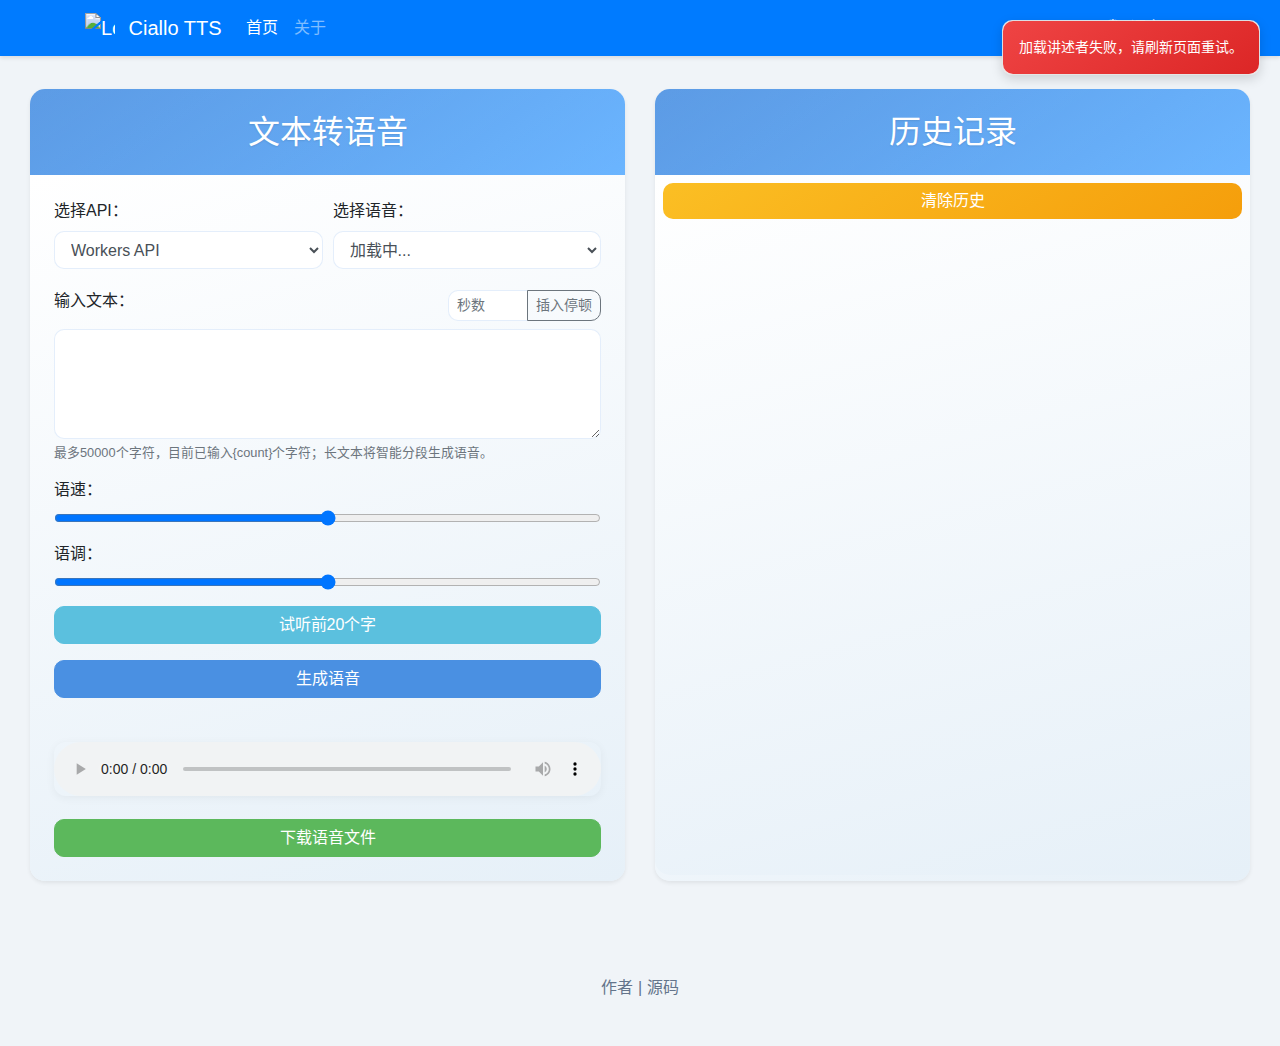
==== index.html @ fd679625 "feat: implement internationalization support with dynamic language switching; add i18n class for tra" ====
<!DOCTYPE html>
<html lang="zh-CN">
<head>
    <meta charset="UTF-8">
    <meta name="viewport" content="width=device-width, initial-scale=1.0">
    
    <!-- 核心SEO标签 -->
    <title>文本转语音 | 免费在线TTS转换工具 - Ciallo TTS</title>
    <meta name="description" content="Ciallo TTS 是一款免费的在线文本转语音工具，支持多种声音选择，可调节语速和语调，提供即时试听和下载功能。快速将文字转换成自然流畅的语音。Ciallo TTS是免费的文本转语音工具，提供语音合成服务，支持多种语言，包括英语、法语、德语、西班牙语、阿拉伯语、中文、日语、朝鲜语、粤语、越南语等，以及多种语音风格，提供丰富的讲述人。Ciallo TTS is an online text-to-speech tool, also known as a voice generator, it can convert text to audio, and you can play or download audio files. Free online text-to-speech converter supporting multiple voices, adjustable speed and pitch, with instant preview and download features.">
    <meta name="keywords" content="文本转语音,TTS,语音合成,在线配音,讲述人,FREE TTS,文字转语音,语音生成器,AI配音,免费TTS,在线朗读,文案工具">
    <meta name="author" content="Zwei">
    <meta name="robots" content="index, follow">
    <link rel="canonical" href="https://tts.ciallo.de/">
    
    <!-- Open Graph标签增强 -->
    <meta property="og:title" content="文本转语音 | 免费在线TTS转换工具 - Ciallo TTS">
    <meta property="og:description" content="Ciallo TTS 是一款免费的在线文本转语音工具，支持多种声音选择，可调节语速和语调，提供即时试听和下载功能。快速将文字转换成自然流畅的语音。Ciallo TTS是免费的文本转语音工具，提供语音合成服务，支持多种语言，包括英语、法语、德语、西班牙语、阿拉伯语、中文、日语、朝鲜语、粤语、越南语等，以及多种语音风格，提供丰富的讲述人。Ciallo TTS is an online text-to-speech tool, also known as a voice generator, it can convert text to audio, and you can play or download audio files. Free online text-to-speech converter supporting multiple voices, adjustable speed and pitch, with instant preview and download features.">
    <meta property="og:type" content="website">
    <meta property="og:url" content="https://tts.ciallo.de/">
    <meta property="og:image" content="https://tts.ciallo.de/image/TTS.png">
    <meta property="og:site_name" content="Ciallo TTS">
    <meta property="og:locale" content="zh_CN">
    
    <!-- Twitter Card标签增强 -->
    <meta name="twitter:card" content="summary_large_image">
    <meta name="twitter:title" content="文本转语音 | 免费在线TTS转换工具 - Ciallo TTS">
    <meta name="twitter:description" content="Ciallo TTS是一款免费的在线文本转语音工具,支持多种声音选择,可调节语速和语调,提供即时试听和下载功能。">
    <meta name="twitter:image" content="https://tts.ciallo.de/image/TTS.png">
    
    <!-- 其他原有标签 -->
    <link href="https://maxcdn.bootstrapcdn.com/bootstrap/4.5.2/css/bootstrap.min.css" rel="stylesheet">
    <link rel="stylesheet" href="https://cdnjs.cloudflare.com/ajax/libs/font-awesome/5.15.4/css/all.min.css">
    <link rel="stylesheet" href="style.css">
    
    <!-- 网站图标 -->
    <link rel="icon" type="image/png" href="image/TTS.png">
    <link rel="apple-touch-icon" href="image/TTS.png">
    <link rel="shortcut icon" type="image/png" href="image/TTS.png">

    <!-- 添加安全相关的meta标签 -->
    <meta http-equiv="Content-Security-Policy" content="default-src 'self' https://worker-tts.api.zwei.de.eu.org https://deno-tts.api.zwei.de.eu.org; 
script-src 'self' 'unsafe-inline' https://code.jquery.com https://cdnjs.cloudflare.com https://maxcdn.bootstrapcdn.com; 
style-src 'self' 'unsafe-inline' https://maxcdn.bootstrapcdn.com https://cdnjs.cloudflare.com; 
img-src 'self' data: https:; 
media-src 'self' blob: https:; 
font-src 'self' https://cdnjs.cloudflare.com;">
    <meta http-equiv="X-Content-Type-Options" content="nosniff">

    <!-- 建议添加预加载关键资源 -->
    <link rel="preload" href="style.css" as="style">
    <link rel="preload" href="script.js" as="script">
</head>
<body>
    <!-- 添加结构化数据 -->
    <script type="application/ld+json">
    {
        "@context": "https://schema.org",
        "@type": "WebApplication",
        "name": "Ciallo TTS - 文本转语音工具",
        "url": "https://tts.ciallo.de/",
        "description": "免费在线文本转语音工具,支持多种声音选择,可调节语速和语调,提供即时试听和下载功能。",
        "applicationCategory": "MultimediaApplication",
        "operatingSystem": "All",
        "offers": {
            "@type": "Offer",
            "price": "0",
            "priceCurrency": "USD"
        },
        "author": {
            "@type": "Person",
            "name": "Zwei"
        }
    }
    </script>

    <!-- 在 body 标签开始处添加导航栏 -->
    <nav class="navbar navbar-expand-lg navbar-dark bg-primary">
        <div class="container">
            <a class="navbar-brand" href="#">
                <img src="image/TTS.png" width="30" height="30" class="d-inline-block align-top mr-2" alt="Logo">
                <span data-i18n="nav.title">Ciallo TTS</span>
            </a>
            <button class="navbar-toggler" type="button" data-toggle="collapse" data-target="#navbarNav">
                <span class="navbar-toggler-icon"></span>
            </button>
            <div class="collapse navbar-collapse" id="navbarNav">
                <ul class="navbar-nav mr-auto">
                    <li class="nav-item active">
                        <a class="nav-link" href="#" data-i18n="nav.home">首页</a>
                    </li>
                    <li class="nav-item">
                        <a class="nav-link" href="#" data-i18n="nav.about">关于</a>
                    </li>
                </ul>
                <div class="nav-item dropdown">
                    <a class="nav-link dropdown-toggle text-white" href="#" id="languageDropdown" role="button" data-toggle="dropdown">
                        <i class="fas fa-globe"></i>
                        <span data-i18n="nav.language">语言</span>
                    </a>
                    <div class="dropdown-menu dropdown-menu-right">
                        <a class="dropdown-item" href="#" data-lang="zh-CN">简体中文</a>
                        <a class="dropdown-item" href="#" data-lang="en-US">English</a>
                    </div>
                </div>
            </div>
        </div>
    </nav>

    <div class="container-fluid d-flex flex-column justify-content-center align-items-center mt-5" style="min-height: 90vh;">
        <div class="row w-100 justify-content-center">
            <!-- 表单容器 -->
            <div class="col-md-8 col-lg-6 mb-3">
                <div class="card shadow-sm h-100">
                    <div class="card-header text-center">
                        <h2 data-i18n="main.title">文本转语音</h2>
                    </div>
                    <div class="card-body">
                        <form id="text2voice-form">
                            <div class="form-row">
                                <div class="form-group col-md-6">
                                    <label for="api" data-i18n="main.apiLabel">选择API：</label>
                                    <select class="form-control" id="api" required>
                                        <option value="workers-api">Workers API</option>
                                        <option value="deno-api">Deno API</option>
                                    </select>
                                    <small id="apiTips" class="form-text text-muted"></small>
                                </div>
                                <div class="form-group col-md-6">
                                    <label for="speaker" data-i18n="main.voiceLabel">选择语音：</label>
                                    <select class="form-control" id="speaker" required>
                                        <option value="">加载中...</option>
                                    </select>
                                </div>
                            </div>

                            <div class="form-group">
                                <div class="d-flex justify-content-between align-items-center mb-2">
                                    <label for="text" data-i18n="main.textLabel">输入文本：</label>
                                    <div class="input-group" style="width: auto;">
                                        <input type="number" 
                                               class="form-control form-control-sm" 
                                               id="pauseSeconds" 
                                               min="0.01" 
                                               max="100" 
                                               step="0.01" 
                                               style="width: 80px;"
                                               placeholder="秒数">
                                        <div class="input-group-append">
                                            <button class="btn btn-sm btn-outline-secondary" type="button" id="insertPause">
                                                插入停顿
                                            </button>
                                        </div>
                                    </div>
                                </div>
                                <textarea 
                                    class="form-control" 
                                    id="text" 
                                    rows="4" 
                                    required 
                                    maxlength="50000"></textarea>
                                <small id="charCount" class="form-text text-muted" data-i18n="main.charCount">最多50000个字符，目前已输入0个字符；长文本将智能分段生成语音。</small>
                            </div>

                            <div class="form-group">
                                <label for="rate" data-i18n="main.speedLabel">语速: <span id="rateValue">0</span></label>
                                <input type="range" class="form-control-range" id="rate" name="rate" min="-100" max="100" value="0">
                            </div>

                            <div class="form-group">
                                <label for="pitch" data-i18n="main.pitchLabel">语调: <span id="pitchValue">0</span></label>
                                <input type="range" class="form-control-range" id="pitch" name="pitch" min="-100" max="100" value="0">
                            </div>

                            <div id="error" class="alert alert-danger" style="display: none;"></div>

                            <button type="button" class="btn btn-info btn-block mb-3" id="previewButton" data-i18n="main.preview">试听前20个字</button>
                            <button type="button" class="btn btn-primary btn-block" id="generateButton" data-i18n="main.generate">生成语音</button>
                        </form>

                        <div class="mt-4" id="result">
                            <audio id="audio" controls class="w-100"></audio>
                            <a id="download" class="btn btn-success btn-block mt-3" href="#" download="voice.mp3" data-i18n="main.download">下载语音文件</a>
                        </div>

                        <div class="mt-4 text-center" id="loading" style="display: none;">
                            <i class="fas fa-spinner fa-spin"></i> 正在生成语音，请稍候...
                        </div>
                    </div>
                </div>
            </div>

            <!-- 历史记录容器 -->
            <div class="col-md-8 col-lg-6 mb-3">
                <div class="card shadow-sm h-100">
                    <div class="card-header text-center">
                        <h2 data-i18n="history.title">历史记录</h2>
                    </div>
                    <div class="card-body history-container">
                        <button onclick="clearHistory()" class="btn btn-warning btn-block mb-3" data-i18n="history.clear">清除历史</button>
                        <div id="historyItems"></div>
                    </div>
                </div>
            </div>
        </div>
    </div>

    <footer class="text-center mt-5">
        <p>
            <a href="https://zwei.de.eu.org" target="_blank" data-i18n="footer.author">Zwei</a> | 
            <a href="https://github.com/bestZwei/ciallo-tts" target="_blank" data-i18n="footer.code">Code</a>
        </p>
    </footer>

    <script src="https://code.jquery.com/jquery-3.5.1.min.js"></script>
    <script src="https://cdnjs.cloudflare.com/ajax/libs/popper.js/1.16.1/umd/popper.min.js"></script>
    <script src="https://maxcdn.bootstrapcdn.com/bootstrap/4.5.2/js/bootstrap.min.js"></script>
    <script type="module" src="i18n.js"></script>
    <script type="module" src="script.js"></script>

</body>
</html>
---- style.css ----
body {
    background-color: #f0f4f8;
}

.card {
    border: none;
    border-radius: 15px;
    box-shadow: 0 4px 20px rgba(0, 0, 0, 0.05);
    transition: all 0.3s ease;
    background: linear-gradient(145deg, #ffffff 0%, #e6f0f8 100%);
}

.card:hover {
    transform: translateY(-2px);
    box-shadow: 0 6px 25px rgba(99, 102, 241, 0.08);
}

.card-header {
    background: linear-gradient(145deg, #4a90e2 0%, #6bb5ff 100%);
    border-bottom: none;
    border-radius: 15px 15px 0 0 !important;
    padding: 1.5rem 1rem;
    position: relative;
    overflow: hidden;
}

.card-header::before {
    content: '';
    position: absolute;
    top: 0;
    left: 0;
    right: 0;
    bottom: 0;
    background: linear-gradient(145deg, rgba(255, 255, 255, 0.1) 0%, rgba(255, 255, 255, 0) 100%);
    pointer-events: none;
}

.card-header h2 {
    color: #ffffff;
    margin: 0;
    font-weight: 500;
    position: relative;
    text-shadow: 0 1px 2px rgba(0, 0, 0, 0.1);
}

.card-body {
    background: linear-gradient(165deg, #ffffff 0%, #e6f0f8 100%);
    border-radius: 0 0 15px 15px;
    padding: 1.5rem;
}

.history-container {
    max-height: 700px;
    overflow-y: auto;
    padding: 0.5rem;
}

.history-container::-webkit-scrollbar {
    width: 8px;
}

.history-container::-webkit-scrollbar-track {
    background: rgba(0, 0, 0, 0.02);
    border-radius: 4px;
}

.history-container::-webkit-scrollbar-thumb {
    background: rgba(99, 102, 241, 0.2);
    border-radius: 4px;
}

.history-container::-webkit-scrollbar-thumb:hover {
    background: rgba(99, 102, 241, 0.3);
}

.history-item {
    border-radius: 10px;
    margin-bottom: 12px;
    background: linear-gradient(145deg, #ffffff 0%, #f8faff 100%);
    border: 1px solid rgba(99, 102, 241, 0.08);
    transition: all 0.2s ease;
    padding: 1rem;
    cursor: pointer;
}

.history-item:hover {
    transform: translateY(-1px);
    box-shadow: 0 4px 12px rgba(99, 102, 241, 0.08);
    border-color: rgba(99, 102, 241, 0.15);
    background: linear-gradient(145deg, #f8faff 0%, #f0f7ff 100%);
}

.btn-group .btn {
    margin-left: 5px;
}

footer {
    padding: 30px;
    color: #64748b;
}

footer a {
    color: #64748b;
    transition: color 0.2s ease;
}

footer a:hover {
    color: #334155;
    text-decoration: none;
}

#audio {
    border-radius: 12px;
    width: 100%;
    margin-top: 20px;
    box-shadow: 0 2px 10px rgba(0, 0, 0, 0.05);
}

.form-control {
    border-radius: 10px;
    border: 1px solid rgba(74, 144, 226, 0.15);
    transition: all 0.2s ease;
    background: #ffffff;
}

.form-control:focus {
    border-color: #6bb5ff;
    box-shadow: 0 0 0 0.2rem rgba(74, 144, 226, 0.12);
    background: #ffffff;
}

.btn {
    transition: all 0.2s ease;
    border-radius: 10px;
    font-weight: 500;
}

.btn-primary {
    background-color: #4a90e2;
    border-color: #4a90e2;
}

.btn-primary:hover {
    background-color: #357ab8;
    border-color: #357ab8;
}

.btn-info {
    background-color: #5bc0de;
    border-color: #5bc0de;
}

.btn-info:hover {
    background-color: #31b0d5;
    border-color: #31b0d5;
}

.btn-success {
    background-color: #5cb85c;
    border-color: #5cb85c;
}

.btn-success:hover {
    background-color: #4cae4c;
    border-color: #4cae4c;
}

.alert {
    border-radius: 10px;
    border: none;
    box-shadow: 0 2px 8px rgba(0, 0, 0, 0.05);
}

#loading {
    color: #6366f1;
}

.fa-spinner {
    animation: spin 1s linear infinite;
}

@keyframes spin {
    from { transform: rotate(0deg); }
    to { transform: rotate(360deg); }
}

.btn-warning {
    background: linear-gradient(145deg, #fbbf24 0%, #f59e0b 100%);
    border: none;
    color: white;
}

.btn-warning:hover {
    background: linear-gradient(145deg, #f59e0b 0%, #d97706 100%);
    color: white;
}

/* 添加按钮点击反馈效果 */
.btn:active {
    transform: scale(0.98);
}

/* 优化表单控件悬停状态 */
.form-control:hover {
    border-color: rgba(74, 144, 226, 0.3);
}

/* 添加悬浮提示框样式 */
.toast-container {
    position: fixed;
    top: 20px;
    right: 20px;
    z-index: 1050;
}

.toast {
    min-width: 200px;
    background: rgba(255, 255, 255, 0.95);
    border-radius: 10px;
    box-shadow: 0 4px 12px rgba(0, 0, 0, 0.15);
    margin-bottom: 10px;
    transition: all 0.3s ease;
    opacity: 0;
}

.toast.show {
    opacity: 1;
}

.toast-body {
    padding: 1rem;
    color: #fff;
    border-radius: 10px;
}

.toast-danger {
    background: linear-gradient(145deg, #ef4444 0%, #dc2626 100%);
}

.toast-warning {
    background: linear-gradient(145deg, #f59e0b 0%, #d97706 100%);
}

.toast-info {
    background: linear-gradient(145deg, #3b82f6 0%, #2563eb 100%);
}

.toast-loading {
    min-width: 300px;
}

.toast-loading .progress {
    height: 4px;
    background: rgba(255, 255, 255, 0.2);
    border-radius: 2px;
    margin-top: 10px;
}

.toast-loading .progress-bar {
    background-color: #ffffff;
    transition: width 0.3s ease;
}

.toast-loading .fa-spinner {
    margin-right: 8px;
}

/* 添加导航栏样式 */
.navbar {
    box-shadow: 0 2px 4px rgba(0,0,0,.1);
}

.navbar-brand img {
    transition: transform 0.3s ease;
}

.navbar-brand:hover img {
    transform: scale(1.1);
}

.dropdown-menu {
    border: none;
    box-shadow: 0 4px 6px rgba(0, 0, 0, 0.1);
    border-radius: 8px;
}

.dropdown-item {
    padding: 8px 20px;
    transition: all 0.2s ease;
}

.dropdown-item:hover {
    background-color: #f8f9fa;
    transform: translateX(5px);
}

/* 调整主容器边距，适应新的导航栏 */
.container-fluid {
    margin-top: 2rem !important;
}

/* 语言切换按钮样式 */
.nav-link .fa-globe {
    margin-right: 5px;
}
---- style.css ----
body {
    background-color: #f0f4f8;
}

.card {
    border: none;
    border-radius: 15px;
    box-shadow: 0 4px 20px rgba(0, 0, 0, 0.05);
    transition: all 0.3s ease;
    background: linear-gradient(145deg, #ffffff 0%, #e6f0f8 100%);
}

.card:hover {
    transform: translateY(-2px);
    box-shadow: 0 6px 25px rgba(99, 102, 241, 0.08);
}

.card-header {
    background: linear-gradient(145deg, #4a90e2 0%, #6bb5ff 100%);
    border-bottom: none;
    border-radius: 15px 15px 0 0 !important;
    padding: 1.5rem 1rem;
    position: relative;
    overflow: hidden;
}

.card-header::before {
    content: '';
    position: absolute;
    top: 0;
    left: 0;
    right: 0;
    bottom: 0;
    background: linear-gradient(145deg, rgba(255, 255, 255, 0.1) 0%, rgba(255, 255, 255, 0) 100%);
    pointer-events: none;
}

.card-header h2 {
    color: #ffffff;
    margin: 0;
    font-weight: 500;
    position: relative;
    text-shadow: 0 1px 2px rgba(0, 0, 0, 0.1);
}

.card-body {
    background: linear-gradient(165deg, #ffffff 0%, #e6f0f8 100%);
    border-radius: 0 0 15px 15px;
    padding: 1.5rem;
}

.history-container {
    max-height: 700px;
    overflow-y: auto;
    padding: 0.5rem;
}

.history-container::-webkit-scrollbar {
    width: 8px;
}

.history-container::-webkit-scrollbar-track {
    background: rgba(0, 0, 0, 0.02);
    border-radius: 4px;
}

.history-container::-webkit-scrollbar-thumb {
    background: rgba(99, 102, 241, 0.2);
    border-radius: 4px;
}

.history-container::-webkit-scrollbar-thumb:hover {
    background: rgba(99, 102, 241, 0.3);
}

.history-item {
    border-radius: 10px;
    margin-bottom: 12px;
    background: linear-gradient(145deg, #ffffff 0%, #f8faff 100%);
    border: 1px solid rgba(99, 102, 241, 0.08);
    transition: all 0.2s ease;
    padding: 1rem;
    cursor: pointer;
}

.history-item:hover {
    transform: translateY(-1px);
    box-shadow: 0 4px 12px rgba(99, 102, 241, 0.08);
    border-color: rgba(99, 102, 241, 0.15);
    background: linear-gradient(145deg, #f8faff 0%, #f0f7ff 100%);
}

.btn-group .btn {
    margin-left: 5px;
}

footer {
    padding: 30px;
    color: #64748b;
}

footer a {
    color: #64748b;
    transition: color 0.2s ease;
}

footer a:hover {
    color: #334155;
    text-decoration: none;
}

#audio {
    border-radius: 12px;
    width: 100%;
    margin-top: 20px;
    box-shadow: 0 2px 10px rgba(0, 0, 0, 0.05);
}

.form-control {
    border-radius: 10px;
    border: 1px solid rgba(74, 144, 226, 0.15);
    transition: all 0.2s ease;
    background: #ffffff;
}

.form-control:focus {
    border-color: #6bb5ff;
    box-shadow: 0 0 0 0.2rem rgba(74, 144, 226, 0.12);
    background: #ffffff;
}

.btn {
    transition: all 0.2s ease;
    border-radius: 10px;
    font-weight: 500;
}

.btn-primary {
    background-color: #4a90e2;
    border-color: #4a90e2;
}

.btn-primary:hover {
    background-color: #357ab8;
    border-color: #357ab8;
}

.btn-info {
    background-color: #5bc0de;
    border-color: #5bc0de;
}

.btn-info:hover {
    background-color: #31b0d5;
    border-color: #31b0d5;
}

.btn-success {
    background-color: #5cb85c;
    border-color: #5cb85c;
}

.btn-success:hover {
    background-color: #4cae4c;
    border-color: #4cae4c;
}

.alert {
    border-radius: 10px;
    border: none;
    box-shadow: 0 2px 8px rgba(0, 0, 0, 0.05);
}

#loading {
    color: #6366f1;
}

.fa-spinner {
    animation: spin 1s linear infinite;
}

@keyframes spin {
    from { transform: rotate(0deg); }
    to { transform: rotate(360deg); }
}

.btn-warning {
    background: linear-gradient(145deg, #fbbf24 0%, #f59e0b 100%);
    border: none;
    color: white;
}

.btn-warning:hover {
    background: linear-gradient(145deg, #f59e0b 0%, #d97706 100%);
    color: white;
}

/* 添加按钮点击反馈效果 */
.btn:active {
    transform: scale(0.98);
}

/* 优化表单控件悬停状态 */
.form-control:hover {
    border-color: rgba(74, 144, 226, 0.3);
}

/* 添加悬浮提示框样式 */
.toast-container {
    position: fixed;
    top: 20px;
    right: 20px;
    z-index: 1050;
}

.toast {
    min-width: 200px;
    background: rgba(255, 255, 255, 0.95);
    border-radius: 10px;
    box-shadow: 0 4px 12px rgba(0, 0, 0, 0.15);
    margin-bottom: 10px;
    transition: all 0.3s ease;
    opacity: 0;
}

.toast.show {
    opacity: 1;
}

.toast-body {
    padding: 1rem;
    color: #fff;
    border-radius: 10px;
}

.toast-danger {
    background: linear-gradient(145deg, #ef4444 0%, #dc2626 100%);
}

.toast-warning {
    background: linear-gradient(145deg, #f59e0b 0%, #d97706 100%);
}

.toast-info {
    background: linear-gradient(145deg, #3b82f6 0%, #2563eb 100%);
}

.toast-loading {
    min-width: 300px;
}

.toast-loading .progress {
    height: 4px;
    background: rgba(255, 255, 255, 0.2);
    border-radius: 2px;
    margin-top: 10px;
}

.toast-loading .progress-bar {
    background-color: #ffffff;
    transition: width 0.3s ease;
}

.toast-loading .fa-spinner {
    margin-right: 8px;
}

/* 添加导航栏样式 */
.navbar {
    box-shadow: 0 2px 4px rgba(0,0,0,.1);
}

.navbar-brand img {
    transition: transform 0.3s ease;
}

.navbar-brand:hover img {
    transform: scale(1.1);
}

.dropdown-menu {
    border: none;
    box-shadow: 0 4px 6px rgba(0, 0, 0, 0.1);
    border-radius: 8px;
}

.dropdown-item {
    padding: 8px 20px;
    transition: all 0.2s ease;
}

.dropdown-item:hover {
    background-color: #f8f9fa;
    transform: translateX(5px);
}

/* 调整主容器边距，适应新的导航栏 */
.container-fluid {
    margin-top: 2rem !important;
}

/* 语言切换按钮样式 */
.nav-link .fa-globe {
    margin-right: 5px;
}
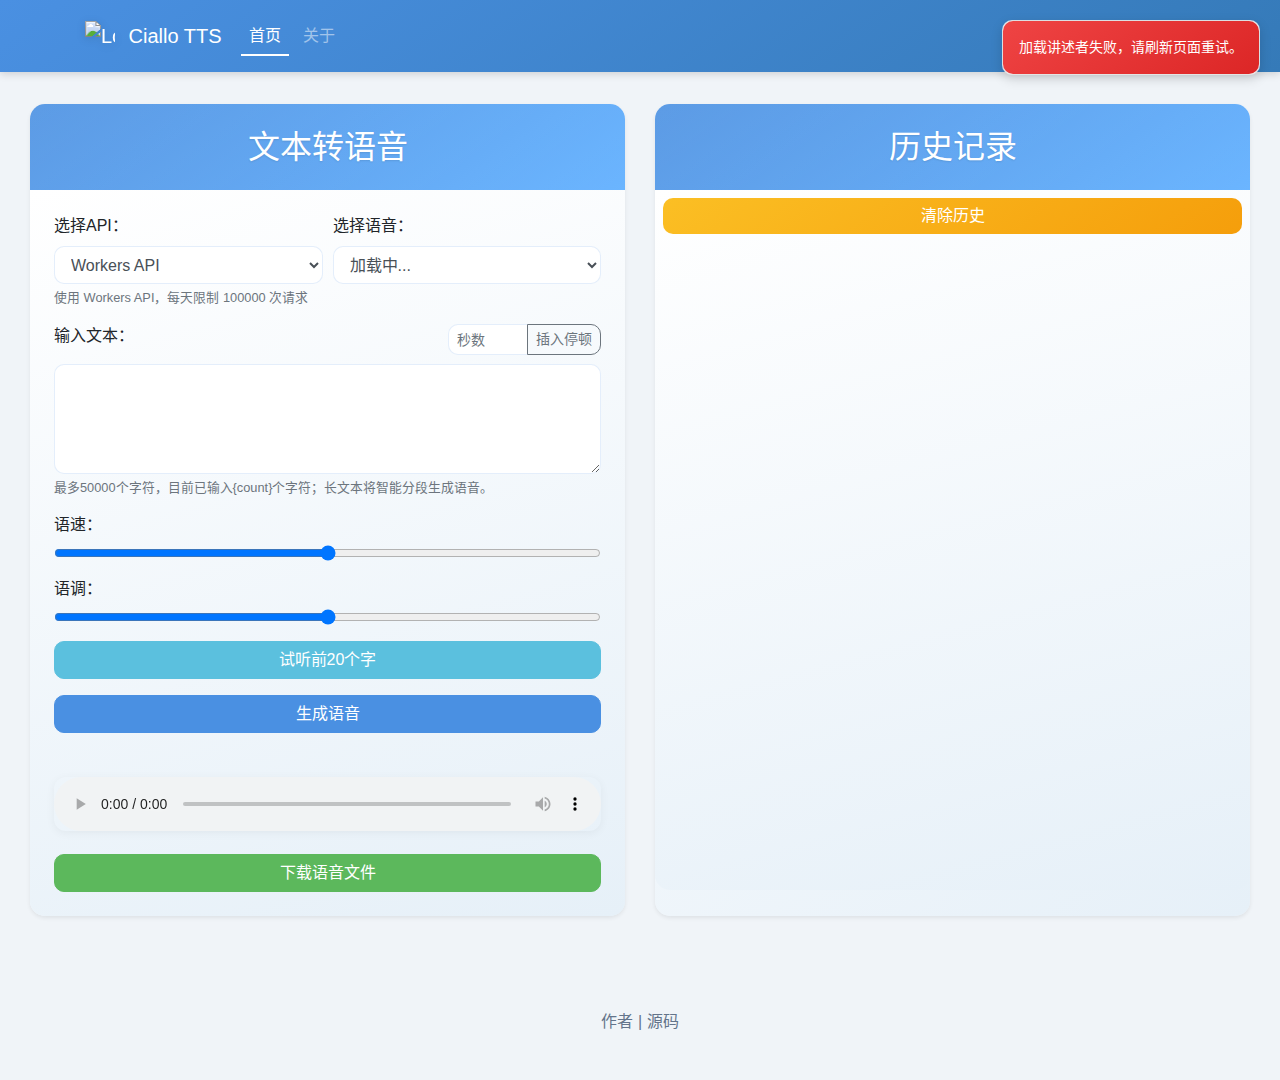
==== commit 8f226c72: "feat: enhance internationalization support by updating API tips in i18n.js and translations in JSON " ====
--- a/index.html
+++ b/index.html
@@ -46,9 +46,17 @@
 font-src 'self' https://cdnjs.cloudflare.com;">
     <meta http-equiv="X-Content-Type-Options" content="nosniff">
 
-    <!-- 建议添加预加载关键资源 -->
-    <link rel="preload" href="style.css" as="style">
-    <link rel="preload" href="script.js" as="script">
+    <!-- 样式表直接引用 -->
+    <link rel="stylesheet" href="style.css">
+    
+    <!-- 模块预加载 -->
+    <link rel="modulepreload" href="i18n.js">
+    <link rel="modulepreload" href="script.js">
+    
+    <!-- 数据预加载 -->
+    <link rel="prefetch" href="i18n/zh-CN.json" as="fetch">
+    <link rel="prefetch" href="i18n/en-US.json" as="fetch">
+    <link rel="prefetch" href="speakers.json" as="fetch">
 </head>
 <body>
     <!-- 添加结构化数据 -->
@@ -144,9 +152,10 @@
                                                max="100" 
                                                step="0.01" 
                                                style="width: 80px;"
-                                               placeholder="秒数">
+                                               data-i18n-placeholder="main.seconds">
                                         <div class="input-group-append">
-                                            <button class="btn btn-sm btn-outline-secondary" type="button" id="insertPause">
+                                            <button class="btn btn-sm btn-outline-secondary" type="button" id="insertPause" 
+                                                    data-i18n="main.insertPause">
                                                 插入停顿
                                             </button>
                                         </div>
--- a/style.css
+++ b/style.css
@@ -267,31 +267,59 @@
 
 /* 添加导航栏样式 */
 .navbar {
-    box-shadow: 0 2px 4px rgba(0,0,0,.1);
+    background: linear-gradient(145deg, #4a90e2 0%, #357ab8 100%);
+    box-shadow: 0 2px 8px rgba(0,0,0,.15);
+    padding: 1rem;
 }
 
 .navbar-brand img {
     transition: transform 0.3s ease;
+    filter: drop-shadow(0 2px 4px rgba(0,0,0,.1));
 }
 
 .navbar-brand:hover img {
     transform: scale(1.1);
+}
+
+.navbar-nav .nav-link {
+    position: relative;
+    padding: 0.5rem 1rem;
+    margin: 0 0.2rem;
+    transition: all 0.3s ease;
+}
+
+.navbar-nav .nav-link::after {
+    content: '';
+    position: absolute;
+    bottom: 0;
+    left: 50%;
+    width: 0;
+    height: 2px;
+    background: #fff;
+    transition: all 0.3s ease;
+    transform: translateX(-50%);
+}
+
+.navbar-nav .nav-link:hover::after,
+.navbar-nav .nav-item.active .nav-link::after {
+    width: 100%;
 }
 
 .dropdown-menu {
     border: none;
     box-shadow: 0 4px 6px rgba(0, 0, 0, 0.1);
     border-radius: 8px;
+    animation: dropdownFade 0.3s ease;
+}
+
+@keyframes dropdownFade {
+    from { opacity: 0; transform: translateY(-10px); }
+    to { opacity: 1; transform: translateY(0); }
 }
 
 .dropdown-item {
     padding: 8px 20px;
     transition: all 0.2s ease;
-}
-
-.dropdown-item:hover {
-    background-color: #f8f9fa;
-    transform: translateX(5px);
 }
 
 /* 调整主容器边距，适应新的导航栏 */
--- a/style.css
+++ b/style.css
@@ -267,31 +267,59 @@
 
 /* 添加导航栏样式 */
 .navbar {
-    box-shadow: 0 2px 4px rgba(0,0,0,.1);
+    background: linear-gradient(145deg, #4a90e2 0%, #357ab8 100%);
+    box-shadow: 0 2px 8px rgba(0,0,0,.15);
+    padding: 1rem;
 }
 
 .navbar-brand img {
     transition: transform 0.3s ease;
+    filter: drop-shadow(0 2px 4px rgba(0,0,0,.1));
 }
 
 .navbar-brand:hover img {
     transform: scale(1.1);
+}
+
+.navbar-nav .nav-link {
+    position: relative;
+    padding: 0.5rem 1rem;
+    margin: 0 0.2rem;
+    transition: all 0.3s ease;
+}
+
+.navbar-nav .nav-link::after {
+    content: '';
+    position: absolute;
+    bottom: 0;
+    left: 50%;
+    width: 0;
+    height: 2px;
+    background: #fff;
+    transition: all 0.3s ease;
+    transform: translateX(-50%);
+}
+
+.navbar-nav .nav-link:hover::after,
+.navbar-nav .nav-item.active .nav-link::after {
+    width: 100%;
 }
 
 .dropdown-menu {
     border: none;
     box-shadow: 0 4px 6px rgba(0, 0, 0, 0.1);
     border-radius: 8px;
+    animation: dropdownFade 0.3s ease;
+}
+
+@keyframes dropdownFade {
+    from { opacity: 0; transform: translateY(-10px); }
+    to { opacity: 1; transform: translateY(0); }
 }
 
 .dropdown-item {
     padding: 8px 20px;
     transition: all 0.2s ease;
-}
-
-.dropdown-item:hover {
-    background-color: #f8f9fa;
-    transform: translateX(5px);
 }
 
 /* 调整主容器边距，适应新的导航栏 */
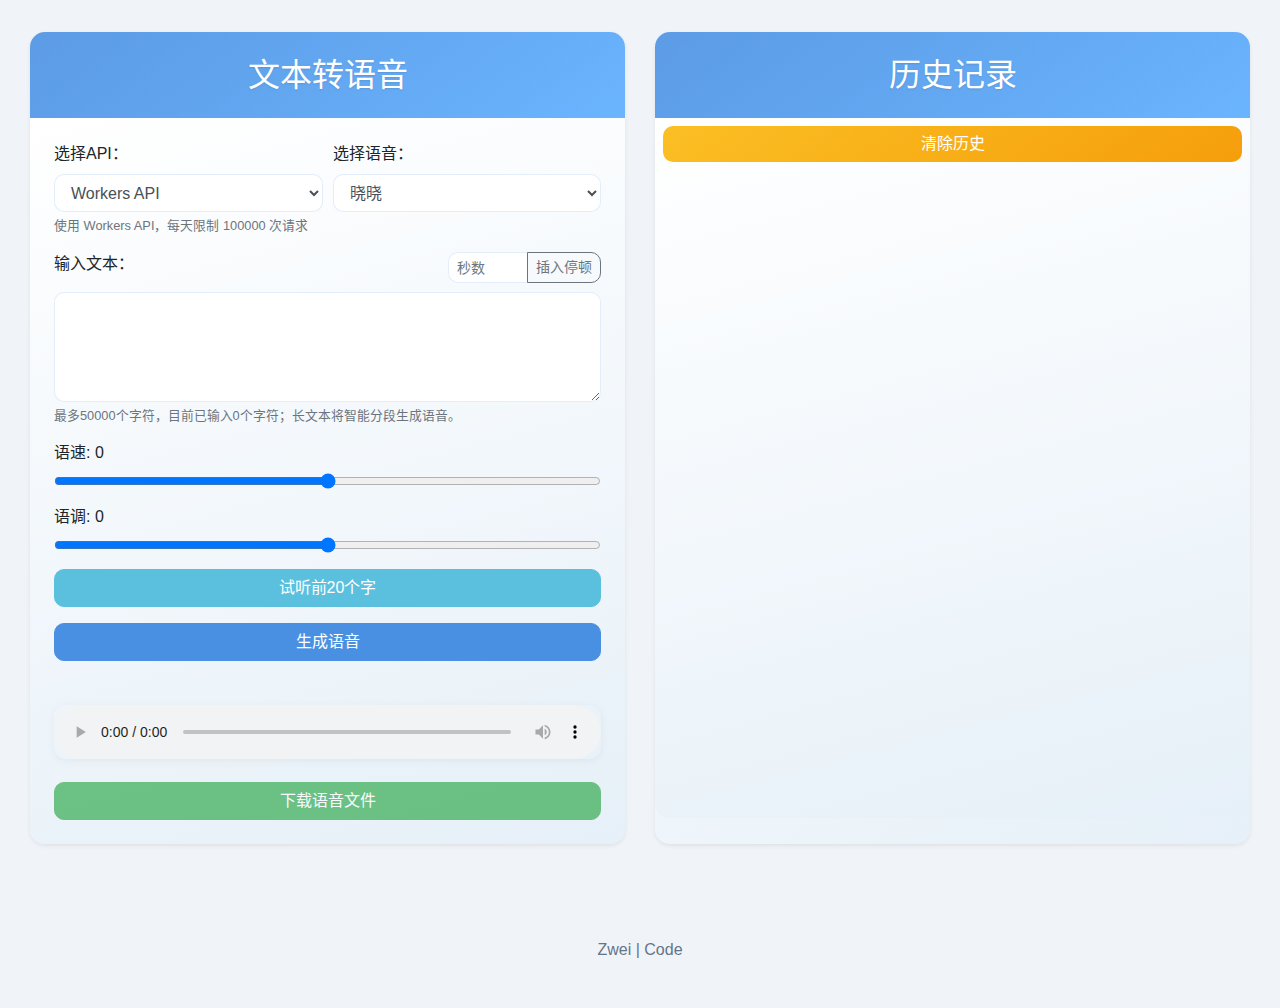
==== commit 5eaf0ba4: "Update index.html" ====
--- a/index.html
+++ b/index.html
@@ -38,81 +38,40 @@
     <link rel="shortcut icon" type="image/png" href="image/TTS.png">
 
     <!-- 添加安全相关的meta标签 -->
-    <meta http-equiv="Content-Security-Policy" content="default-src 'self' https://worker-tts.api.zwei.de.eu.org https://deno-tts.api.zwei.de.eu.org; 
-script-src 'self' 'unsafe-inline' https://code.jquery.com https://cdnjs.cloudflare.com https://maxcdn.bootstrapcdn.com; 
-style-src 'self' 'unsafe-inline' https://maxcdn.bootstrapcdn.com https://cdnjs.cloudflare.com; 
-img-src 'self' data: https:; 
-media-src 'self' blob: https:; 
-font-src 'self' https://cdnjs.cloudflare.com;">
-    <meta http-equiv="X-Content-Type-Options" content="nosniff">
+    <meta http-equiv="Content-Security-Policy" content="default-src 'self' https://voice-api-worker.391111.xyz https://deno-tts.api.zwei.de.eu.org; 
+ script-src 'self' 'unsafe-inline' https://code.jquery.com https://cdnjs.cloudflare.com https://maxcdn.bootstrapcdn.com https://static.cloudflareinsights.com; 
+ style-src 'self' 'unsafe-inline' https://maxcdn.bootstrapcdn.com https://cdnjs.cloudflare.com; 
+ img-src 'self' data: https:; 
+ media-src 'self' blob: https:; 
+ font-src 'self' https://cdnjs.cloudflare.com;">
+    
 
-    <!-- 样式表直接引用 -->
-    <link rel="stylesheet" href="style.css">
-    
-    <!-- 模块预加载 -->
-    <link rel="modulepreload" href="i18n.js">
-    <link rel="modulepreload" href="script.js">
-    
-    <!-- 数据预加载 -->
-    <link rel="prefetch" href="i18n/zh-CN.json" as="fetch">
-    <link rel="prefetch" href="i18n/en-US.json" as="fetch">
-    <link rel="prefetch" href="speakers.json" as="fetch">
+    <!-- 建议添加预加载关键资源 -->
+    <link rel="preload" href="style.css" as="style">
+    <link rel="preload" href="script.js" as="script">
 </head>
 <body>
     <!-- 添加结构化数据 -->
     <script type="application/ld+json">
-    {
-        "@context": "https://schema.org",
-        "@type": "WebApplication",
-        "name": "Ciallo TTS - 文本转语音工具",
-        "url": "https://tts.ciallo.de/",
-        "description": "免费在线文本转语音工具,支持多种声音选择,可调节语速和语调,提供即时试听和下载功能。",
-        "applicationCategory": "MultimediaApplication",
-        "operatingSystem": "All",
-        "offers": {
-            "@type": "Offer",
-            "price": "0",
-            "priceCurrency": "USD"
-        },
-        "author": {
-            "@type": "Person",
-            "name": "Zwei"
-        }
-    }
+{
+"@context": "https://schema.org",
+"@type": "WebApplication",
+"name": "Ciallo TTS - 文本转语音工具",
+"url": "https://tts.ciallo.de/",
+"description": "免费在线文本转语音工具,支持多种声音选择,可调节语速和语调,提供即时试听和下载功能。",
+"applicationCategory": "MultimediaApplication",
+"operatingSystem": "All",
+"offers": {
+"@type": "Offer",
+"price": "0",
+"priceCurrency": "USD"
+},
+"author": {
+"@type": "Person",
+"name": "Zwei"
+}
+}
     </script>
-
-    <!-- 在 body 标签开始处添加导航栏 -->
-    <nav class="navbar navbar-expand-lg navbar-dark bg-primary">
-        <div class="container">
-            <a class="navbar-brand" href="#">
-                <img src="image/TTS.png" width="30" height="30" class="d-inline-block align-top mr-2" alt="Logo">
-                <span data-i18n="nav.title">Ciallo TTS</span>
-            </a>
-            <button class="navbar-toggler" type="button" data-toggle="collapse" data-target="#navbarNav">
-                <span class="navbar-toggler-icon"></span>
-            </button>
-            <div class="collapse navbar-collapse" id="navbarNav">
-                <ul class="navbar-nav mr-auto">
-                    <li class="nav-item active">
-                        <a class="nav-link" href="#" data-i18n="nav.home">首页</a>
-                    </li>
-                    <li class="nav-item">
-                        <a class="nav-link" href="#" data-i18n="nav.about">关于</a>
-                    </li>
-                </ul>
-                <div class="nav-item dropdown">
-                    <a class="nav-link dropdown-toggle text-white" href="#" id="languageDropdown" role="button" data-toggle="dropdown">
-                        <i class="fas fa-globe"></i>
-                        <span data-i18n="nav.language">语言</span>
-                    </a>
-                    <div class="dropdown-menu dropdown-menu-right">
-                        <a class="dropdown-item" href="#" data-lang="zh-CN">简体中文</a>
-                        <a class="dropdown-item" href="#" data-lang="en-US">English</a>
-                    </div>
-                </div>
-            </div>
-        </div>
-    </nav>
 
     <div class="container-fluid d-flex flex-column justify-content-center align-items-center mt-5" style="min-height: 90vh;">
         <div class="row w-100 justify-content-center">
@@ -120,13 +79,13 @@
             <div class="col-md-8 col-lg-6 mb-3">
                 <div class="card shadow-sm h-100">
                     <div class="card-header text-center">
-                        <h2 data-i18n="main.title">文本转语音</h2>
+                        <h2>文本转语音</h2>
                     </div>
                     <div class="card-body">
                         <form id="text2voice-form">
                             <div class="form-row">
                                 <div class="form-group col-md-6">
-                                    <label for="api" data-i18n="main.apiLabel">选择API：</label>
+                                    <label for="api">选择API：</label>
                                     <select class="form-control" id="api" required>
                                         <option value="workers-api">Workers API</option>
                                         <option value="deno-api">Deno API</option>
@@ -134,7 +93,7 @@
                                     <small id="apiTips" class="form-text text-muted"></small>
                                 </div>
                                 <div class="form-group col-md-6">
-                                    <label for="speaker" data-i18n="main.voiceLabel">选择语音：</label>
+                                    <label for="speaker">选择语音：</label>
                                     <select class="form-control" id="speaker" required>
                                         <option value="">加载中...</option>
                                     </select>
@@ -143,7 +102,7 @@
 
                             <div class="form-group">
                                 <div class="d-flex justify-content-between align-items-center mb-2">
-                                    <label for="text" data-i18n="main.textLabel">输入文本：</label>
+                                    <label for="text">输入文本：</label>
                                     <div class="input-group" style="width: auto;">
                                         <input type="number" 
                                                class="form-control form-control-sm" 
@@ -152,10 +111,9 @@
                                                max="100" 
                                                step="0.01" 
                                                style="width: 80px;"
-                                               data-i18n-placeholder="main.seconds">
+                                               placeholder="秒数">
                                         <div class="input-group-append">
-                                            <button class="btn btn-sm btn-outline-secondary" type="button" id="insertPause" 
-                                                    data-i18n="main.insertPause">
+                                            <button class="btn btn-sm btn-outline-secondary" type="button" id="insertPause">
                                                 插入停顿
                                             </button>
                                         </div>
@@ -167,28 +125,28 @@
                                     rows="4" 
                                     required 
                                     maxlength="50000"></textarea>
-                                <small id="charCount" class="form-text text-muted" data-i18n="main.charCount">最多50000个字符，目前已输入0个字符；长文本将智能分段生成语音。</small>
+                                <small id="charCount" class="form-text text-muted">最多50000个字符，目前已输入0个字符；长文本将智能分段生成语音。</small>
                             </div>
 
                             <div class="form-group">
-                                <label for="rate" data-i18n="main.speedLabel">语速: <span id="rateValue">0</span></label>
+                                <label for="rate">语速: <span id="rateValue">0</span></label>
                                 <input type="range" class="form-control-range" id="rate" name="rate" min="-100" max="100" value="0">
                             </div>
 
                             <div class="form-group">
-                                <label for="pitch" data-i18n="main.pitchLabel">语调: <span id="pitchValue">0</span></label>
+                                <label for="pitch">语调: <span id="pitchValue">0</span></label>
                                 <input type="range" class="form-control-range" id="pitch" name="pitch" min="-100" max="100" value="0">
                             </div>
 
                             <div id="error" class="alert alert-danger" style="display: none;"></div>
 
-                            <button type="button" class="btn btn-info btn-block mb-3" id="previewButton" data-i18n="main.preview">试听前20个字</button>
-                            <button type="button" class="btn btn-primary btn-block" id="generateButton" data-i18n="main.generate">生成语音</button>
+                            <button type="button" class="btn btn-info btn-block mb-3" id="previewButton">试听前20个字</button>
+                            <button type="button" class="btn btn-primary btn-block" id="generateButton">生成语音</button>
                         </form>
 
                         <div class="mt-4" id="result">
                             <audio id="audio" controls class="w-100"></audio>
-                            <a id="download" class="btn btn-success btn-block mt-3" href="#" download="voice.mp3" data-i18n="main.download">下载语音文件</a>
+                            <a id="download" class="btn btn-success btn-block mt-3" href="#" download="voice.mp3">下载语音文件</a>
                         </div>
 
                         <div class="mt-4 text-center" id="loading" style="display: none;">
@@ -202,10 +160,10 @@
             <div class="col-md-8 col-lg-6 mb-3">
                 <div class="card shadow-sm h-100">
                     <div class="card-header text-center">
-                        <h2 data-i18n="history.title">历史记录</h2>
+                        <h2>历史记录</h2>
                     </div>
                     <div class="card-body history-container">
-                        <button onclick="clearHistory()" class="btn btn-warning btn-block mb-3" data-i18n="history.clear">清除历史</button>
+                        <button onclick="clearHistory()" class="btn btn-warning btn-block mb-3">清除历史</button>
                         <div id="historyItems"></div>
                     </div>
                 </div>
@@ -215,16 +173,15 @@
 
     <footer class="text-center mt-5">
         <p>
-            <a href="https://zwei.de.eu.org" target="_blank" data-i18n="footer.author">Zwei</a> | 
-            <a href="https://github.com/bestZwei/ciallo-tts" target="_blank" data-i18n="footer.code">Code</a>
+            <a href="https://zwei.de.eu.org" target="_blank">Zwei</a> | 
+            <a href="https://github.com/bestZwei/ciallo-tts" target="_blank">Code</a>
         </p>
     </footer>
 
     <script src="https://code.jquery.com/jquery-3.5.1.min.js"></script>
     <script src="https://cdnjs.cloudflare.com/ajax/libs/popper.js/1.16.1/umd/popper.min.js"></script>
     <script src="https://maxcdn.bootstrapcdn.com/bootstrap/4.5.2/js/bootstrap.min.js"></script>
-    <script type="module" src="i18n.js"></script>
-    <script type="module" src="script.js"></script>
+    <script src="script.js"></script>
 
 </body>
-</html>+</html>
